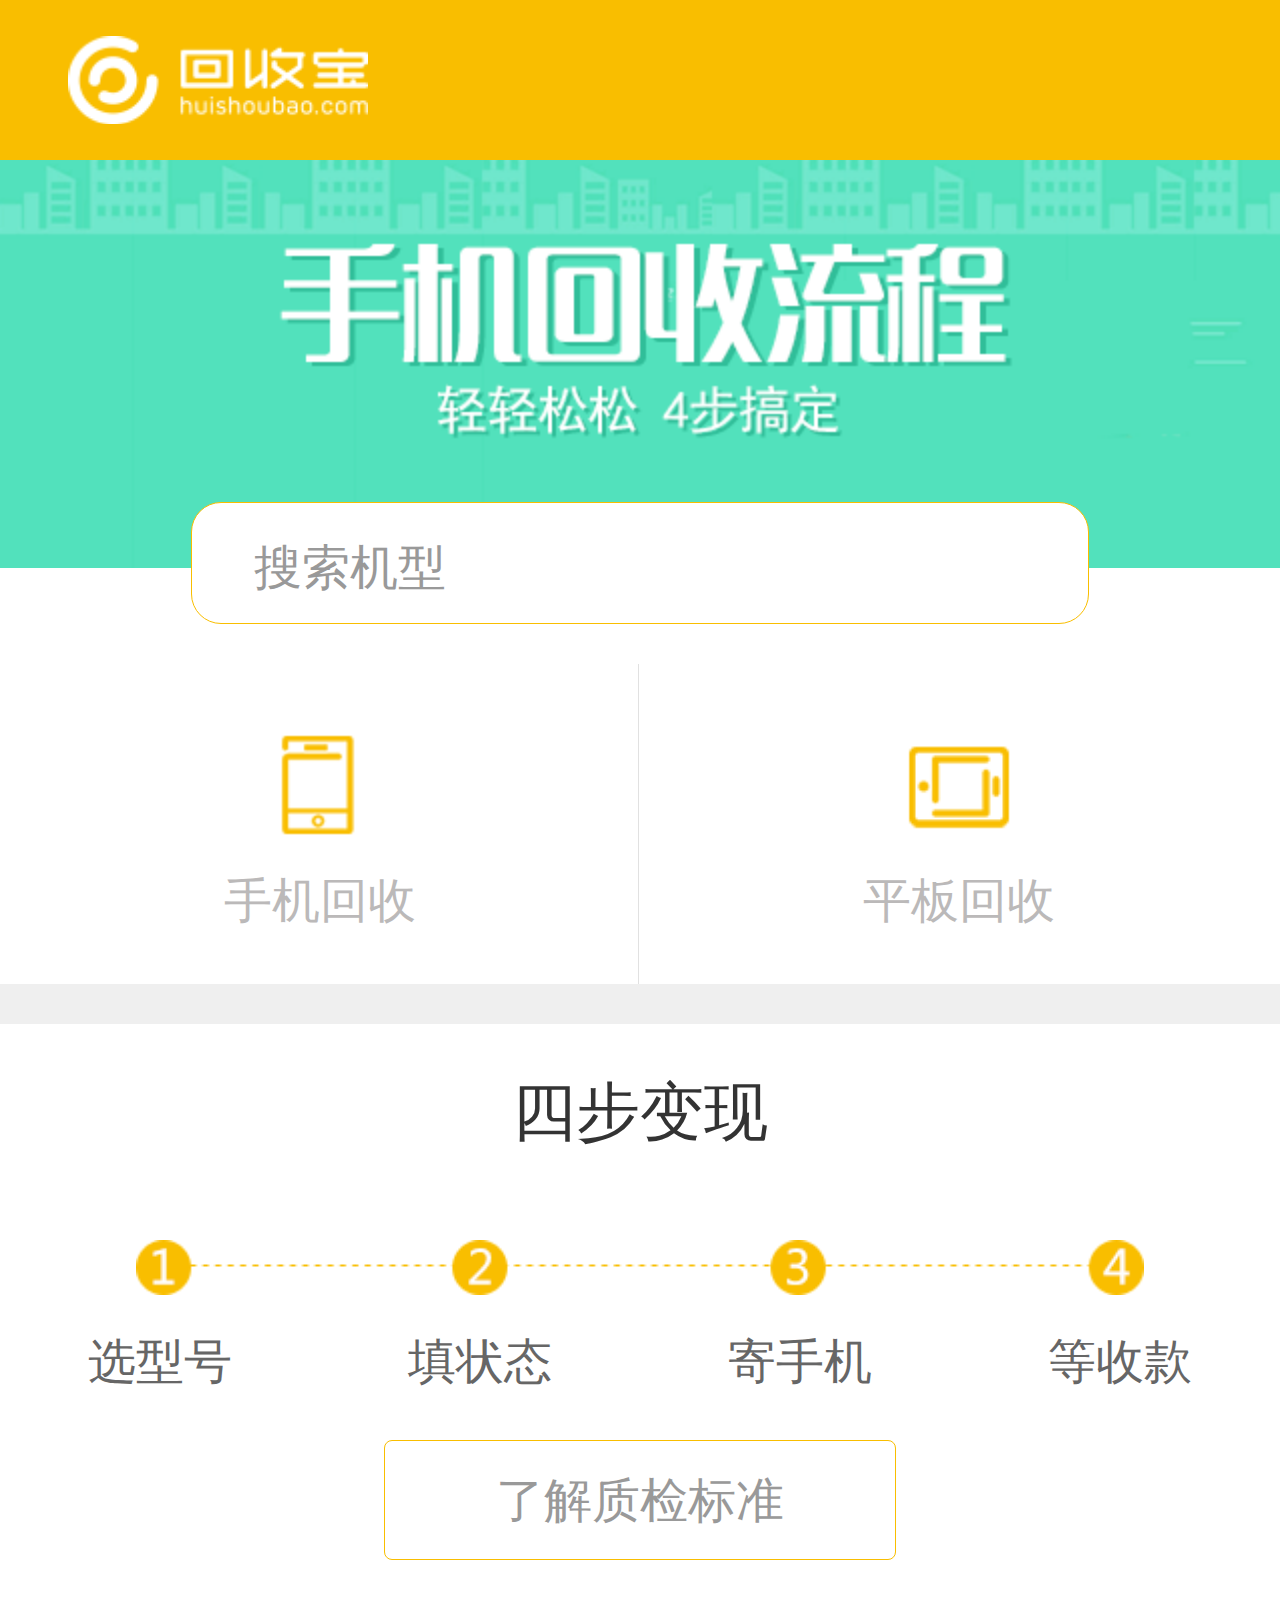
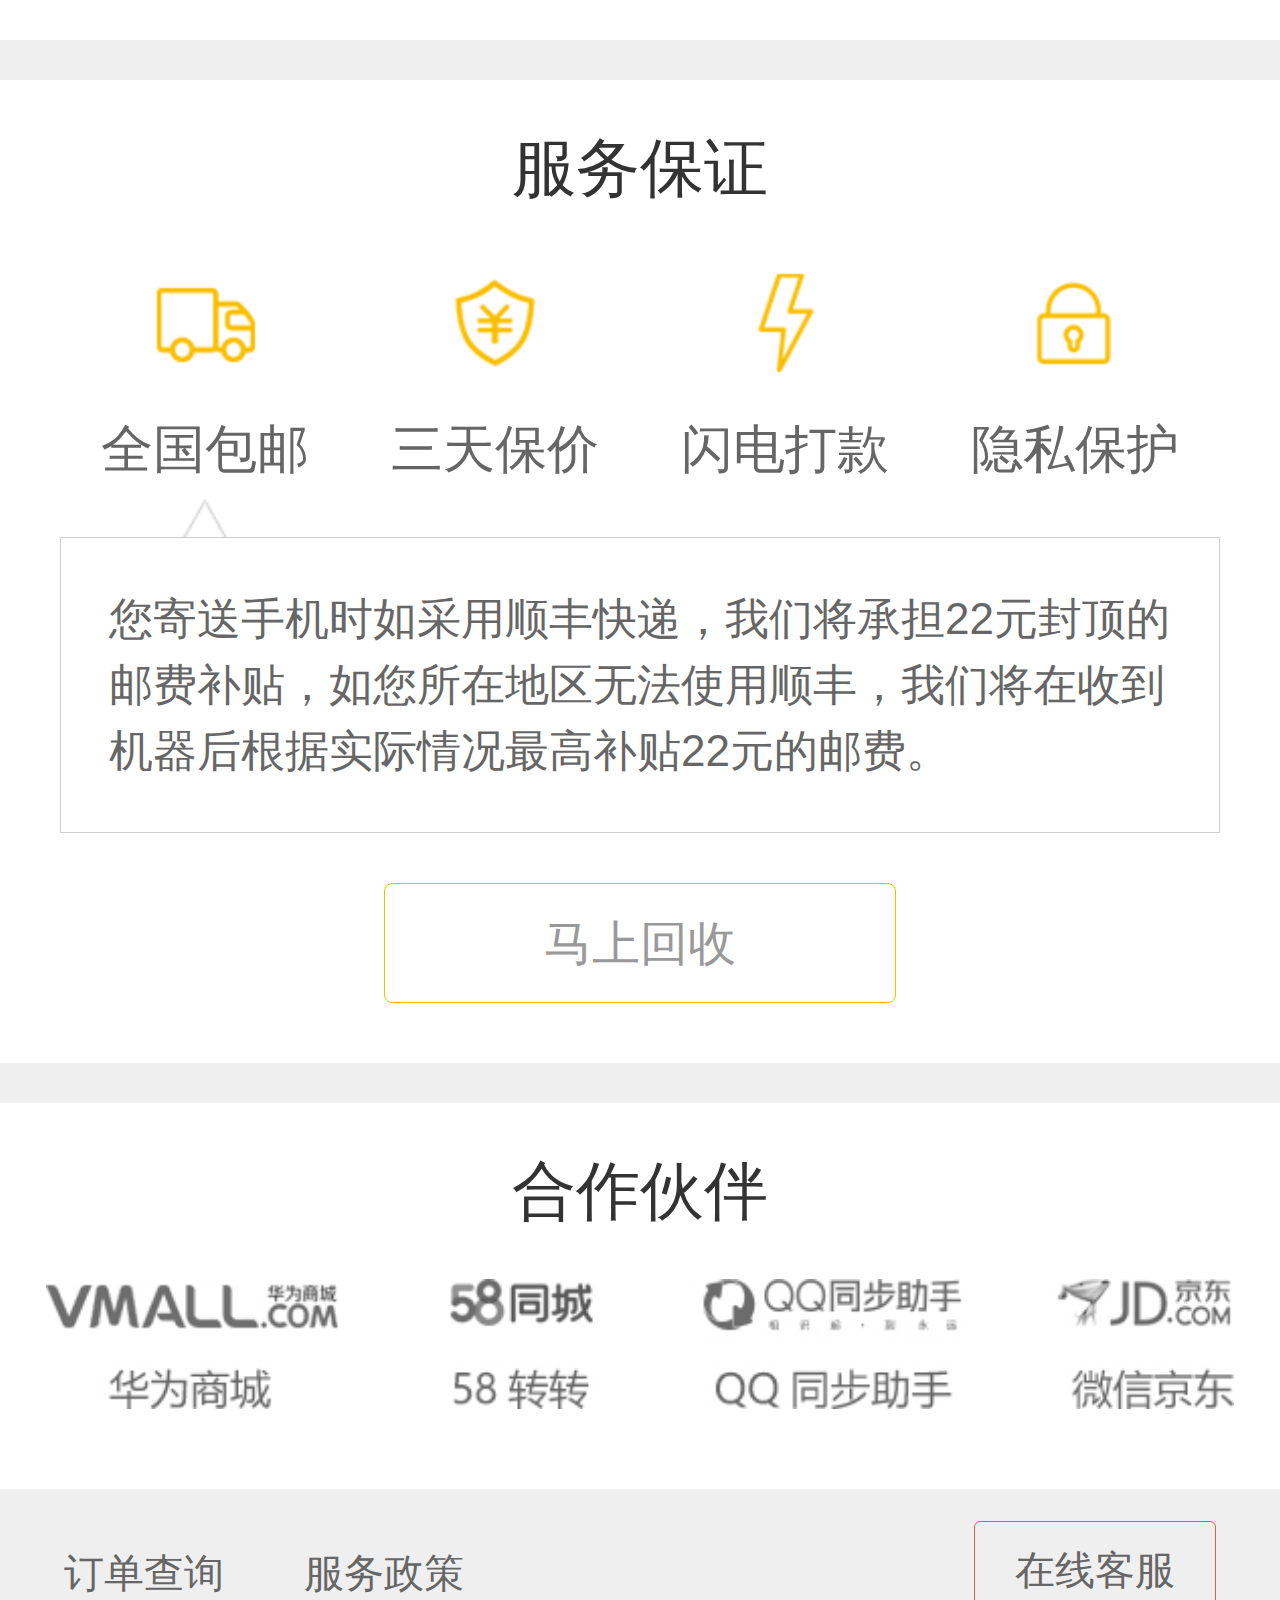
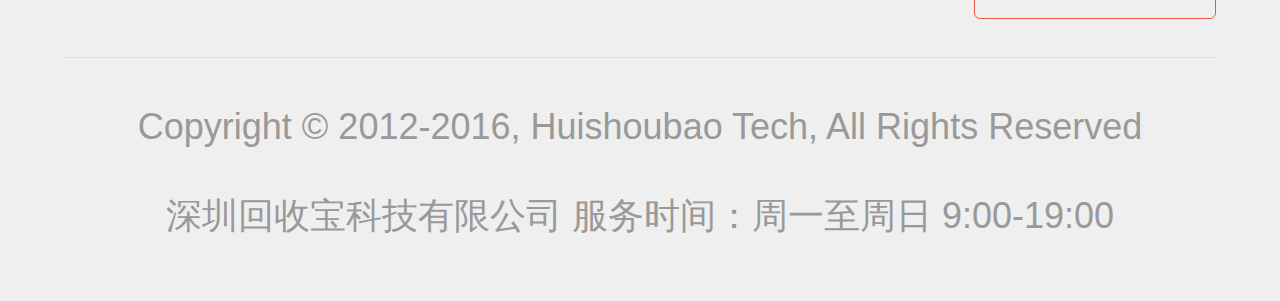
==== index.html @ df053cb3 "first commit" ====
<!DOCTYPE html>
<html lang="en">
<head>
    <meta charset="UTF-8">
    <meta name="viewport" content="width=device-width, initial-scale=1.0, maximum-scale=1.0,user-scalable=no">
    <title>回收宝</title>
    <link rel="stylesheet" href="css/common.css">
    <link rel="stylesheet" href="css/index.css">
</head>
<body>
    <header>
        <a class="header_logo" href="/"></a>
        <a class="iconfont header_icon" href="javascript:;">&#xe600;</a>
        <div class="header_list">
            <ul>
                <li><a href="javascript:;">我的订单</a></li>
                <li><a href="javascript:;">我的现金券</a></li>
                <li><a href="javascript:;">帮助中心</a></li>
                <li><a href="javascript:;">投诉建议</a></li>
                <li><a href="javascript:;">联系我们</a></li>
            </ul>
            <a class="header_link fleft" href="javascript:;">立即回收</a>
            <a class="header_link fright" href="javascript:;">顺丰下单</a>
        </div>
    </header>
    <div class="mask"></div>
    <div class="banner">
        <a class="banner_icon" href="html/swiper.html"><img src="images/16-06-22.png" alt=""></a>
        <a class="search_type" href="/"><span class="iconfont search_icon">&#xe61a;</span>搜索机型</a>
    </div>
    <ul class="type_recycle">
        <li><a class="shouji" href="/">手机回收</a></li>
        <li><a class="pingban" href="/">平板回收</a></li>
    </ul>
    <div class="transit"></div>
    <div class="headline">四步变现</div>
    <div class="fourstep">
        <img src="images/pic_1.png">
        <ul>
            <li>选型号</li>
            <li>填状态</li>
            <li>寄手机</li>
            <li>等收款</li>
        </ul>
        <a href="/" class="check_link">了解质检标准</a>
    </div>
    <div class="transit"></div>
    <div class="headline">服务保证</div>
    <div class="service_pro">
        <ul>
            <li class="service_icon1 act_icon" data-serid="1">全国包邮</li>
            <li class="service_icon2" data-serid="2">三天保价</li>
            <li class="service_icon3" data-serid="3">闪电打款</li>
            <li class="service_icon4" data-serid="4">隐私保护</li>
        </ul>
        <div class="service_panel" id="service_1" style="display:block">
            您寄送手机时如采用顺丰快递，我们将承担22元封顶的邮费补贴，如您所在地区无法使用顺丰，我们将在收到机器后根据实际情况最高补贴22元的邮费。
        </div>
        <div class="service_panel" id="service_2" style="display:none">
            当您提交订单后，评估出的价格三天内发货有效，发货之后价格确保不会有变动。
        </div>
        <div class="service_panel" id="service_3" style="display:none">
            在我方收到货后，如手机实际情况与选项所示一样，将在24小时内把钱汇入您所指定的账户中。
        </div>
        <div class="service_panel" id="service_4" style="display:none">
            全程透明检测，视频录制跟踪，清除手机所有数据，保证您的个人信息安全。
        </div>
        <a href="/" class="check_link">马上回收</a>
    </div>
    <div class="transit"></div>
    <div class="headline">合作伙伴</div>
    <img class="partner" src="images/allP.jpg">
    <div class="footer_box">
        <ul>
            <li class="check_order"><a href="/">订单查询</a></li>
            <li class="svc_policy"><a href="/">服务政策</a></li>
            <li class="customer_svc">在线客服</li>
        </ul>
        <p>Copyright © 2012-2016, Huishoubao Tech, All Rights Reserved</p>
        <p>深圳回收宝科技有限公司 服务时间：周一至周日  9:00-19:00</p>
    </div>
</body>
<script src="script/zepto2.js"></script>
<script src="script/index.js"></script>
</html>
---- css/common.css ----
/* reset */
html { font-family: sans-serif; -ms-text-size-adjust: 100%; -webkit-text-size-adjust: 100%; -webkit-font-smoothing: antialiased; -webkit-overflow-scrolling: touch;}
html,body,h1,h2,h3,h4,h5,h6,div,dl,dt,dd,ul,ol,li,p,blockquote,pre,hr,figure,table,caption,th,td,form,fieldset,legend,input,button,textarea,menu{margin:0;padding:0;}
header,footer,section,article,aside,nav,address,figure,figcaption,menu,details{display:block;}
table{border-collapse:collapse;border-spacing:0;}
caption,th{text-align:left;font-weight:normal;}
html,body,fieldset,img,iframe,abbr{border:0;}
i,cite,em,var,address,dfn,b{font-style:normal; font-weight:normal;}
[hidefocus],summary{outline:0;}
li{list-style:none;}
h1,h2,h3,h4,h5,h6,small{font-size:100%;}
sup,sub{font-size:83%;}
pre,code,kbd,samp{font-family:inherit;}
textarea{overflow:auto;resize:none;}
label,summary{cursor:default;}
a,button{cursor:pointer;-webkit-appearance: none;-webkit-tap-highlight-color: rgba(0,0,0,0);}
input[type="button"],input[type="submit"]{-webkit-appearance: none;-webkit-tap-highlight-color: rgba(0,0,0,0);}
h1,h2,h3,h4,h5,h6,em,strong,b{font-weight:bold;}
ins,u,s,a,a:hover{text-decoration:none;}
body,textarea,input,button,select,keygen,legend{font:14px/1.14 Microsoft Simhei,"微软雅黑",Micorsoft Yahei,Helvetica,"Heiti SC","Droid Sans","Droidsansfallback",sans-serif;color:#333;outline:0;}
html{font-size: 100px; height: 100%;}
body{width:3.2rem;font-size: 14px; height: 100%; background-color: #fff; margin-left: auto; margin-right: auto;}
/*a,a:hover{color:#333;}*/

/* function */
// 万能清除浮动
.f-cb { zoom: 1;}
.f-cb:after { display: block; clear: both; visibility: hidden; height: 0; overflow: hidden; content: "";}
.f-dn { display: none;}
.f-db { display: block;}
.f-dbb { display: block !important;}
.f-fl { float: left;}
.f-fr { float: right;}
.f-oh { overflow: hidden;}
.f-pr { position: relative;}
.f-pa { position: absolute;}
.f-tac { text-align: center;}


@font-face {
  font-family: 'iconfont';  /* project id："172471" */
  src: url('//at.alicdn.com/t/font_e5h2qjke6fkihpvi.eot');
  src: url('//at.alicdn.com/t/font_e5h2qjke6fkihpvi.eot') format('embedded-opentype'),
  url('//at.alicdn.com/t/font_e5h2qjke6fkihpvi.woff') format('woff'),
  url('//at.alicdn.com/t/font_e5h2qjke6fkihpvi.ttf') format('truetype'),
  url('//at.alicdn.com/t/font_e5h2qjke6fkihpvi.svg#iconfont') format('svg');
}
.iconfont{
    font-family:"iconfont";
    font-size:26px;
    font-style:normal;
    text-align: center;
    -webkit-font-smoothing: antialiased;
    -webkit-text-stroke-width: 0.2px;
    -moz-osx-font-smoothing: grayscale;
}
---- css/index.css ----
.fleft {
  float: left; }

.fright {
  float: right; }

header {
  width: 100%;
  height: 0.4rem;
  line-height: 0.4rem;
  background-color: #f9be00;
  position: relative;
  z-index: 102; }
  header .header_icon {
    font-size: 0.2rem;
    float: right;
    margin-right: 0.2rem;
    color: #ffffff; }
  header .header_logo {
    display: block;
    float: left;
    width: 0.75rem;
    height: 0.22rem;
    background: url(../images/logo.png) no-repeat;
    background-size: 100%;
    position: absolute;
    top: 50%;
    left: 0.17rem;
    transform: translateY(-50%);
    color: #ffffff; }
  header .header_list {
    position: absolute;
    top: 100%;
    left: 0;
    width: 100%;
    background-color: #fff;
    z-index: 102;
    padding: 0 0.09rem;
    box-sizing: border-box;
    display: none; }
    header .header_list a {
      display: block;
      font-size: 0.12rem;
      color: #666; }
    header .header_list ul {
      overflow: hidden; }
      header .header_list ul li {
        border-bottom: 1px solid #e1e1e1;
        position: relative; }
        header .header_list ul li a {
          height: 0.39rem;
          line-height: 0.39rem; }
    header .header_list .header_link {
      width: 1.09rem;
      height: 0.29rem;
      line-height: 0.29rem;
      border: 1px solid #e1e1e1;
      border-radius: 8px;
      text-align: center;
      margin: 0.2rem 0.18rem; }

.mask_off {
  overflow: hidden; }

.mask {
  width: 100%;
  height: 100%;
  background-color: rgba(0, 0, 0, 0.4);
  overflow: hidden;
  position: absolute;
  top: 0;
  left: 0;
  z-index: 100;
  display: none; }

.banner {
  width: 100%;
  height: 1rem;
  background-color: #52e1bc;
  position: relative; }
  .banner .banner_icon {
    display: block;
    width: 100%; }
    .banner .banner_icon img {
      width: 100%;
      height: 100%; }
  .banner .search_type {
    display: block;
    width: 70%;
    height: 0.3rem;
    line-height: 0.27rem;
    border: 1px solid #f9be00;
    border-radius: 30px;
    position: absolute;
    left: 50%;
    bottom: -0.16rem;
    transform: translateX(-50%);
    background-color: #ffffff;
    font-size: 0.12rem;
    color: #999; }
    .banner .search_type .search_icon {
      font-size: 0.2rem; }

.type_recycle {
  width: 100%;
  overflow: hidden; }
  .type_recycle li {
    float: left;
    width: 50%;
    height: 0.8rem;
    margin-top: 0.26rem;
    border-left: 1px solid #e1e1e1;
    box-sizing: border-box;
    margin-left: -1px; }
    .type_recycle li a {
      display: block;
      padding-top: 0.145rem;
      height: 100%;
      text-align: center;
      font-size: 0.12rem;
      color: #bbb9b9; }
    .type_recycle li a:before {
      content: '';
      display: block;
      width: 0.28rem;
      height: 0.3rem;
      margin: 0 auto 0.08rem; }
    .type_recycle li a.shouji:before {
      background: url(../images/sprite_1.png) no-repeat;
      background-size: 1.5rem 3.84rem;
      background-position: 0 -1.15rem; }
    .type_recycle li a.pingban:before {
      background: url(../images/icon_pad.png) no-repeat;
      background-size: 100%; }

.transit {
  width: 100%;
  height: 0.1rem;
  overflow: hidden;
  background-color: #efefef; }

.headline {
  height: 0.44rem;
  line-height: 0.44rem;
  text-align: center;
  font-size: 0.16rem; }

.fourstep {
  padding-bottom: 0.2rem;
  padding-top: 0.1rem;
  overflow: hidden; }
  .fourstep img {
    width: 2.52rem;
    margin: 0 auto 0.1rem;
    display: block; }
  .fourstep ul {
    overflow: hidden; }
    .fourstep ul li {
      float: left;
      width: 25%;
      text-align: center;
      font-size: 0.12rem;
      color: #666; }

.check_link {
  display: block;
  width: 1.28rem;
  height: 0.3rem;
  line-height: 0.3rem;
  box-sizing: border-box;
  border: 1px solid #f9be00;
  border-radius: 8px;
  margin: 0 auto;
  margin-top: 0.125rem;
  text-align: center;
  color: #999;
  font-size: 0.12rem; }

.service_pro {
  padding: 0.15rem;
  padding-top: 0; }
  .service_pro ul {
    overflow: hidden; }
    .service_pro ul li {
      float: left;
      width: 25%;
      text-align: center;
      color: #666;
      font-size: 0.13rem; }
    .service_pro ul li:before {
      content: '';
      display: block;
      width: 0.33rem;
      height: 0.33rem;
      background-size: 1.27rem 3.765rem;
      margin-left: auto;
      margin-right: auto;
      margin-bottom: 0.08rem; }
    .service_pro ul .service_icon1:before {
      background: url(../images/sprite_1.png) no-repeat 0 -2.47rem;
      background-size: 1.5rem 3.84rem; }
    .service_pro ul .act_icon:after {
      content: '';
      display: block;
      width: 0.115rem;
      height: 0.105rem;
      margin: 0.05rem auto -0.01rem;
      background: url(../images/sprite_1.png) no-repeat 0 -0.11rem;
      background-size: 1.5rem 3.84rem; }
    .service_pro ul .service_icon2:before {
      background: url(../images/icon_7.png) no-repeat;
      background-size: 100%; }
    .service_pro ul .service_icon3:before {
      background: url(../images/sprite_1.png) no-repeat 0 -1.465rem;
      background-size: 1.5rem 3.84rem; }
    .service_pro ul .service_icon4:before {
      background: url(../images/icon_9.png) no-repeat;
      background-size: 100%; }
  .service_pro .service_panel {
    border: 1px solid #cecece;
    font-size: 0.11rem;
    color: #666;
    padding: 0.12rem;
    line-height: 1.5; }

.partner {
  display: block;
  width: 2.97rem;
  margin: 0 auto;
  margin-bottom: 0.2rem; }

.footer_box {
  width: 100%;
  height: 1.03rem;
  background-color: #efefef; }
  .footer_box ul {
    width: 90%;
    border-bottom: 1px solid #dfdede;
    margin: 0 auto;
    height: 0.42rem;
    line-height: 0.42rem; }
    .footer_box ul li {
      float: left;
      font-size: 0.1rem;
      color: #666; }
      .footer_box ul li a {
        text-decoration: none;
        color: #666; }
    .footer_box ul .check_order {
      margin-right: 0.2rem; }
    .footer_box ul .customer_svc {
      float: right;
      width: 0.6rem;
      height: 0.24rem;
      line-height: 0.24rem;
      border: 1px solid #eb5a47;
      border-radius: 6px;
      text-align: center;
      margin-top: 0.08rem; }
  .footer_box p {
    font-size: 0.09rem;
    color: #999;
    margin-top: 0.12rem;
    text-align: center; }
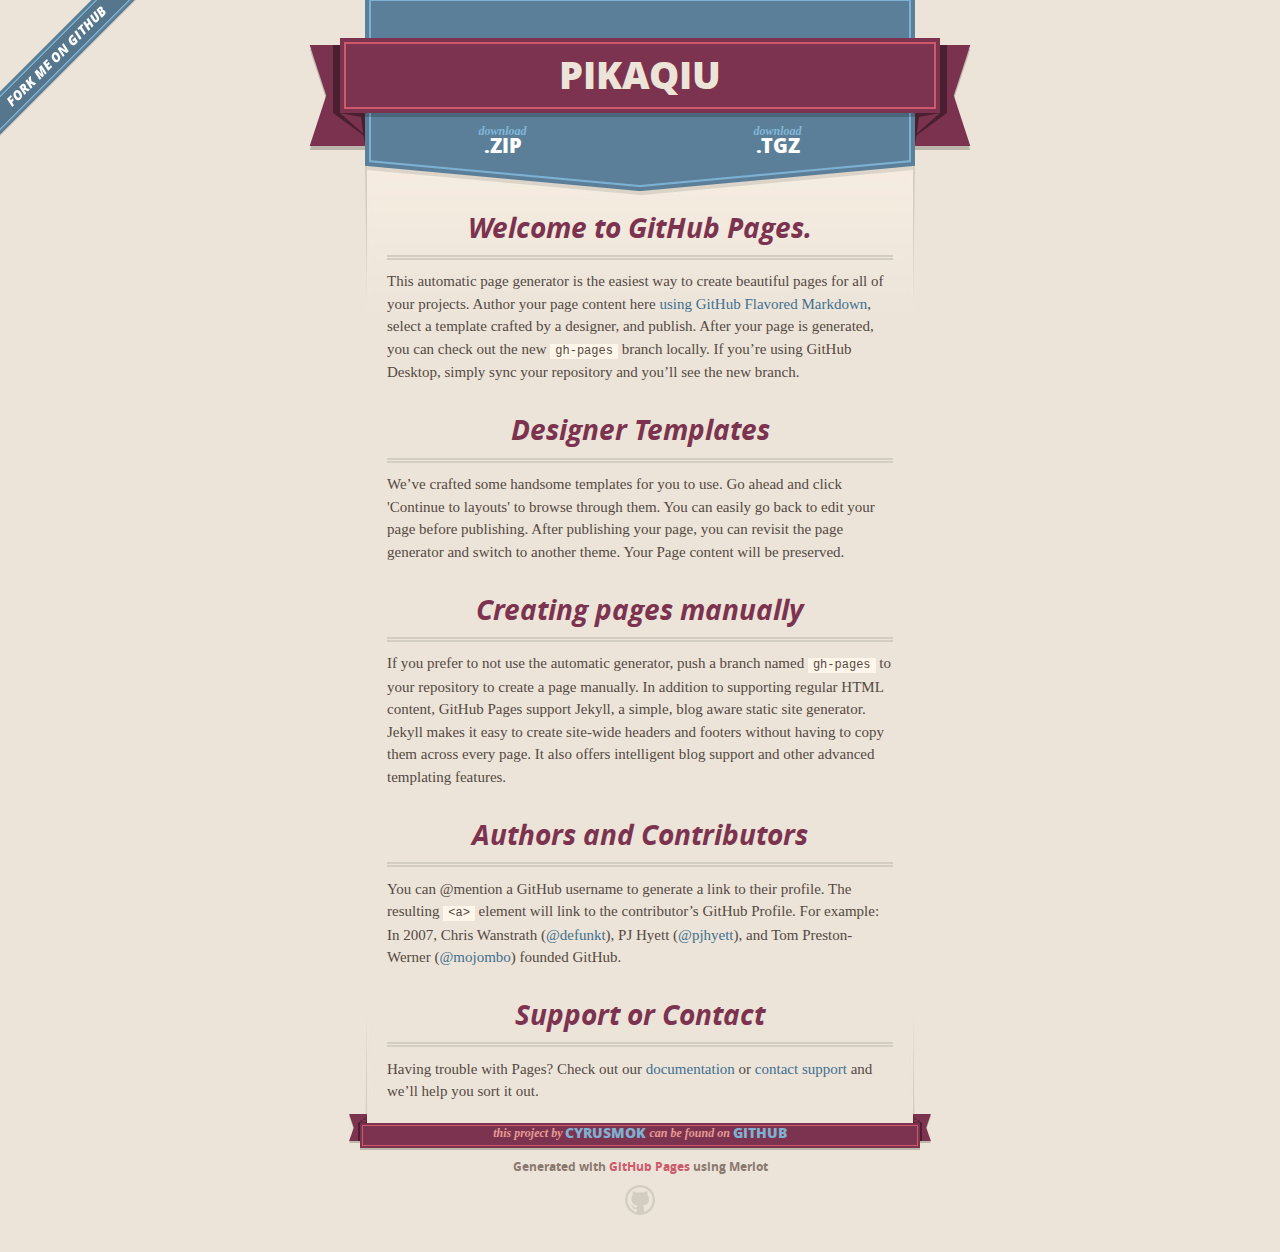
==== commit 6f84c66a: "Create gh-pages branch via GitHub" ====
--- a/index.html
+++ b/index.html
@@ -1,85 +1,91 @@
 <!DOCTYPE html>
-<html lang="en">
-<head>
-    <meta charset="UTF-8">
-    <meta name="viewport" content="width=device-width, initial-scale=1.0, maximum-scale=1.0,user-scalable=no">
-    <title>回收宝</title>
-    <link rel="stylesheet" href="css/common.css">
-    <link rel="stylesheet" href="css/index.css">
-</head>
-<body>
-    <header>
-        <a class="header_logo" href="/"></a>
-        <a class="iconfont header_icon" href="javascript:;">&#xe600;</a>
-        <div class="header_list">
-            <ul>
-                <li><a href="javascript:;">我的订单</a></li>
-                <li><a href="javascript:;">我的现金券</a></li>
-                <li><a href="javascript:;">帮助中心</a></li>
-                <li><a href="javascript:;">投诉建议</a></li>
-                <li><a href="javascript:;">联系我们</a></li>
-            </ul>
-            <a class="header_link fleft" href="javascript:;">立即回收</a>
-            <a class="header_link fright" href="javascript:;">顺丰下单</a>
-        </div>
-    </header>
-    <div class="mask"></div>
-    <div class="banner">
-        <a class="banner_icon" href="html/swiper.html"><img src="images/16-06-22.png" alt=""></a>
-        <a class="search_type" href="/"><span class="iconfont search_icon">&#xe61a;</span>搜索机型</a>
+<html>
+  <head>
+    <meta charset='utf-8'>
+    <meta http-equiv="X-UA-Compatible" content="chrome=1">
+    <meta name="viewport" content="width=640">
+
+    <link rel="stylesheet" href="stylesheets/core.css" media="screen">
+    <link rel="stylesheet" href="stylesheets/mobile.css" media="handheld, only screen and (max-device-width:640px)">
+    <link rel="stylesheet" href="stylesheets/github-light.css">
+
+    <script type="text/javascript" src="javascripts/modernizr.js"></script>
+    <script type="text/javascript" src="https://ajax.googleapis.com/ajax/libs/jquery/1.7.1/jquery.min.js"></script>
+    <script type="text/javascript" src="javascripts/headsmart.min.js"></script>
+    <script type="text/javascript">
+      $(document).ready(function () {
+        $('#main_content').headsmart()
+      })
+    </script>
+    <title>Pikaqiu by cyrusmok</title>
+  </head>
+
+  <body>
+    <a id="forkme_banner" href="https://github.com/cyrusmok/pikaqiu">View on GitHub</a>
+    <div class="shell">
+
+      <header>
+        <span class="ribbon-outer">
+          <span class="ribbon-inner">
+            <h1>Pikaqiu</h1>
+            <h2></h2>
+          </span>
+          <span class="left-tail"></span>
+          <span class="right-tail"></span>
+        </span>
+      </header>
+
+      <section id="downloads">
+        <span class="inner">
+          <a href="https://github.com/cyrusmok/pikaqiu/zipball/master" class="zip"><em>download</em> .ZIP</a><a href="https://github.com/cyrusmok/pikaqiu/tarball/master" class="tgz"><em>download</em> .TGZ</a>
+        </span>
+      </section>
+
+
+      <span class="banner-fix"></span>
+
+
+      <section id="main_content">
+        <h3>
+<a id="welcome-to-github-pages" class="anchor" href="#welcome-to-github-pages" aria-hidden="true"><span aria-hidden="true" class="octicon octicon-link"></span></a>Welcome to GitHub Pages.</h3>
+
+<p>This automatic page generator is the easiest way to create beautiful pages for all of your projects. Author your page content here <a href="https://guides.github.com/features/mastering-markdown/">using GitHub Flavored Markdown</a>, select a template crafted by a designer, and publish. After your page is generated, you can check out the new <code>gh-pages</code> branch locally. If you’re using GitHub Desktop, simply sync your repository and you’ll see the new branch.</p>
+
+<h3>
+<a id="designer-templates" class="anchor" href="#designer-templates" aria-hidden="true"><span aria-hidden="true" class="octicon octicon-link"></span></a>Designer Templates</h3>
+
+<p>We’ve crafted some handsome templates for you to use. Go ahead and click 'Continue to layouts' to browse through them. You can easily go back to edit your page before publishing. After publishing your page, you can revisit the page generator and switch to another theme. Your Page content will be preserved.</p>
+
+<h3>
+<a id="creating-pages-manually" class="anchor" href="#creating-pages-manually" aria-hidden="true"><span aria-hidden="true" class="octicon octicon-link"></span></a>Creating pages manually</h3>
+
+<p>If you prefer to not use the automatic generator, push a branch named <code>gh-pages</code> to your repository to create a page manually. In addition to supporting regular HTML content, GitHub Pages support Jekyll, a simple, blog aware static site generator. Jekyll makes it easy to create site-wide headers and footers without having to copy them across every page. It also offers intelligent blog support and other advanced templating features.</p>
+
+<h3>
+<a id="authors-and-contributors" class="anchor" href="#authors-and-contributors" aria-hidden="true"><span aria-hidden="true" class="octicon octicon-link"></span></a>Authors and Contributors</h3>
+
+<p>You can @mention a GitHub username to generate a link to their profile. The resulting <code>&lt;a&gt;</code> element will link to the contributor’s GitHub Profile. For example: In 2007, Chris Wanstrath (<a href="https://github.com/defunkt" class="user-mention">@defunkt</a>), PJ Hyett (<a href="https://github.com/pjhyett" class="user-mention">@pjhyett</a>), and Tom Preston-Werner (<a href="https://github.com/mojombo" class="user-mention">@mojombo</a>) founded GitHub.</p>
+
+<h3>
+<a id="support-or-contact" class="anchor" href="#support-or-contact" aria-hidden="true"><span aria-hidden="true" class="octicon octicon-link"></span></a>Support or Contact</h3>
+
+<p>Having trouble with Pages? Check out our <a href="https://help.github.com/pages">documentation</a> or <a href="https://github.com/contact">contact support</a> and we’ll help you sort it out.</p>
+      </section>
+
+      <footer>
+        <span class="ribbon-outer">
+          <span class="ribbon-inner">
+            <p>this project by <a href="https://github.com/cyrusmok">cyrusmok</a> can be found on <a href="https://github.com/cyrusmok/pikaqiu">GitHub</a></p>
+          </span>
+          <span class="left-tail"></span>
+          <span class="right-tail"></span>
+        </span>
+        <p>Generated with <a href="https://pages.github.com">GitHub Pages</a> using Merlot</p>
+        <span class="octocat"></span>
+      </footer>
+
     </div>
-    <ul class="type_recycle">
-        <li><a class="shouji" href="/">手机回收</a></li>
-        <li><a class="pingban" href="/">平板回收</a></li>
-    </ul>
-    <div class="transit"></div>
-    <div class="headline">四步变现</div>
-    <div class="fourstep">
-        <img src="images/pic_1.png">
-        <ul>
-            <li>选型号</li>
-            <li>填状态</li>
-            <li>寄手机</li>
-            <li>等收款</li>
-        </ul>
-        <a href="/" class="check_link">了解质检标准</a>
-    </div>
-    <div class="transit"></div>
-    <div class="headline">服务保证</div>
-    <div class="service_pro">
-        <ul>
-            <li class="service_icon1 act_icon" data-serid="1">全国包邮</li>
-            <li class="service_icon2" data-serid="2">三天保价</li>
-            <li class="service_icon3" data-serid="3">闪电打款</li>
-            <li class="service_icon4" data-serid="4">隐私保护</li>
-        </ul>
-        <div class="service_panel" id="service_1" style="display:block">
-            您寄送手机时如采用顺丰快递，我们将承担22元封顶的邮费补贴，如您所在地区无法使用顺丰，我们将在收到机器后根据实际情况最高补贴22元的邮费。
-        </div>
-        <div class="service_panel" id="service_2" style="display:none">
-            当您提交订单后，评估出的价格三天内发货有效，发货之后价格确保不会有变动。
-        </div>
-        <div class="service_panel" id="service_3" style="display:none">
-            在我方收到货后，如手机实际情况与选项所示一样，将在24小时内把钱汇入您所指定的账户中。
-        </div>
-        <div class="service_panel" id="service_4" style="display:none">
-            全程透明检测，视频录制跟踪，清除手机所有数据，保证您的个人信息安全。
-        </div>
-        <a href="/" class="check_link">马上回收</a>
-    </div>
-    <div class="transit"></div>
-    <div class="headline">合作伙伴</div>
-    <img class="partner" src="images/allP.jpg">
-    <div class="footer_box">
-        <ul>
-            <li class="check_order"><a href="/">订单查询</a></li>
-            <li class="svc_policy"><a href="/">服务政策</a></li>
-            <li class="customer_svc">在线客服</li>
-        </ul>
-        <p>Copyright © 2012-2016, Huishoubao Tech, All Rights Reserved</p>
-        <p>深圳回收宝科技有限公司 服务时间：周一至周日  9:00-19:00</p>
-    </div>
-</body>
-<script src="script/zepto2.js"></script>
-<script src="script/index.js"></script>
-</html>+
+    
+  </body>
+</html>
--- a/stylesheets/core.css
+++ b/stylesheets/core.css
@@ -0,0 +1,3 @@
+@import url("screen.css");
+@import url("non-screen.css") handheld;
+@import url("non-screen.css") only screen and (max-device-width:640px);--- a/stylesheets/mobile.css
+++ b/stylesheets/mobile.css
@@ -0,0 +1,510 @@
+/* Generated by Font Squirrel (http://www.fontsquirrel.com) on February 9, 2012 */
+
+
+@font-face {
+  font-family: 'Open Sans';
+  src: url('../fonts/opensans-regular-webfont.eot');
+  src: url('../fonts/opensans-regular-webfont.eot?#iefix') format('embedded-opentype'),
+       url('../fonts/opensans-regular-webfont.woff') format('woff'),
+       url('../fonts/opensans-regular-webfont.ttf') format('truetype'),
+       url('../fonts/opensans-regular-webfont.svg#OpenSansRegular') format('svg');
+  font-weight: normal;
+  font-style: normal;
+}
+
+@font-face {
+  font-family: 'Open Sans';
+  src: url('../fonts/opensans-italic-webfont.eot');
+  src: url('../fonts/opensans-italic-webfont.eot?#iefix') format('embedded-opentype'),
+       url('../fonts/opensans-italic-webfont.woff') format('woff'),
+       url('../fonts/opensans-italic-webfont.ttf') format('truetype'),
+       url('../fonts/opensans-italic-webfont.svg#OpenSansItalic') format('svg');
+  font-weight: normal;
+  font-style: italic;
+}
+
+@font-face {
+  font-family: 'Open Sans';
+  src: url('../fonts/opensans-bold-webfont.eot');
+  src: url('../fonts/opensans-bold-webfont.eot?#iefix') format('embedded-opentype'),
+       url('../fonts/opensans-bold-webfont.woff') format('woff'),
+       url('../fonts/opensans-bold-webfont.ttf') format('truetype'),
+       url('../fonts/opensans-bold-webfont.svg#OpenSansBold') format('svg');
+  font-weight: bold;
+  font-style: normal;
+}
+
+@font-face {
+  font-family: 'Open Sans';
+  src: url('../fonts/opensans-bolditalic-webfont.eot');
+  src: url('../fonts/opensans-bolditalic-webfont.eot?#iefix') format('embedded-opentype'),
+       url('../fonts/opensans-bolditalic-webfont.woff') format('woff'),
+       url('../fonts/opensans-bolditalic-webfont.ttf') format('truetype'),
+       url('../fonts/opensans-bolditalic-webfont.svg#OpenSansBoldItalic') format('svg');
+  font-weight: bold;
+  font-style: italic;
+}
+
+@font-face {
+  font-family: 'Open Sans';
+  src: url('../fonts/opensans-extrabold-webfont.eot');
+  src: url('../fonts/opensans-extrabold-webfont.eot?#iefix') format('embedded-opentype'),
+       url('../fonts/opensans-extrabold-webfont.woff') format('woff'),
+       url('../fonts/opensans-extrabold-webfont.ttf') format('truetype'),
+       url('../fonts/opensans-extrabold-webfont.svg#OpenSansExtrabold') format('svg');
+  font-weight: bolder;
+  font-style: normal;
+}
+
+
+/* http://meyerweb.com/eric/tools/css/reset/ 
+   v2.0 | 20110126
+   License: none (public domain)
+*/
+
+html, body, div, span, applet, object, iframe,
+h1, h2, h3, h4, h5, h6, p, blockquote, pre,
+a, abbr, acronym, address, big, cite, code,
+del, dfn, em, img, ins, kbd, q, s, samp,
+small, strike, strong, sub, sup, tt, var,
+b, u, i, center,
+dl, dt, dd, ol, ul, li,
+fieldset, form, label, legend,
+table, caption, tbody, tfoot, thead, tr, th, td,
+article, aside, canvas, details, embed, 
+figure, figcaption, footer, header, hgroup, 
+menu, nav, output, ruby, section, summary,
+time, mark, audio, video {
+  margin: 0;
+  padding: 0;
+  border: 0;
+  font-size: 100%;
+  font: inherit;
+  vertical-align: baseline;
+}
+/* HTML5 display-role reset for older browsers */
+article, aside, details, figcaption, figure, 
+footer, header, hgroup, menu, nav, section {
+  display: block;
+}
+body {
+  line-height: 1;
+}
+ol, ul {
+  list-style: none;
+}
+blockquote, q {
+  quotes: none;
+}
+blockquote:before, blockquote:after,
+q:before, q:after {
+  content: '';
+  content: none;
+}
+table {
+  border-collapse: collapse;
+  border-spacing: 0;
+}
+
+header, footer, section {
+  display: block;
+  position: relative;
+}
+
+/* STYLES */
+
+div.shell {
+  display: block;
+  width: 640px;
+  margin: 0 auto;
+}
+
+a#forkme_banner {
+  display: none;
+}
+
+/* header */
+
+header {
+  position: relative;
+  z-index: 2;
+  margin: 0;
+  max-width: 640px;
+  top: 51px;
+}
+
+header span.ribbon-inner {
+  position: relative;
+  display: block;
+  background-color: #cd596b;
+  border: 8px solid #7c334f;
+  padding: 6px;
+  z-index: 1;
+}
+
+header span.left-tail, header span.right-tail {
+  position: relative;
+  display: block;
+  width: 19px;
+  height: 10px;
+  background: transparent url(../images/ribbon-tail-sprite-2x.png) 0 0 no-repeat;
+  position: absolute;
+  bottom: -10px;
+  z-index: 0;
+}
+
+header span.left-tail {
+  background-position: 0 0;
+  left: 0;
+}
+
+header span.right-tail {
+  background-position: -19px 0;
+  right: 0;
+}
+
+header h1 {
+  background-color: #7c334f;
+  font-size: 2em;
+  font-weight: bolder;
+  font-style: normal;
+  text-transform: uppercase;
+  color: #ece4d8;
+  text-align: center;
+  line-height:1;  
+  padding: 14px 20px 0;
+}
+
+header h2 {
+  background-color: #7c334f;
+  font: bold italic .85em/1.5 Georgia, Times, “Times New Roman”, serif;
+  color: #e69b95;
+  padding-bottom: 14px;
+  margin-top: -3px;
+  text-align: center;
+}
+
+section#downloads {
+  position: relative;
+  display: block;
+  height: 171px;
+  width: 602px;
+  padding-bottom: 150px;
+  margin: 51px auto -250px;
+  z-index: 1;
+  background: transparent url(../images/shield.png) center 0 no-repeat;
+}
+
+section#downloads a {
+  display: none;
+}
+
+span.banner-fix {
+  background: transparent url(../images/shield-fallback.png) center top no-repeat;
+  display: block;
+  height: 31px;
+  position: absolute;
+  width: 640px;
+  top: 20px;
+
+}
+
+section#main_content {
+  z-index: 2;
+  padding: 20px 40px 0;
+  min-height:185px;
+}
+
+/* footer */
+
+footer {
+  background: none;
+  padding-top: 104px;
+  margin: -94px auto 40px;
+  max-width:640px;
+  text-align: center;
+}
+
+footer span.ribbon-outer {
+  display: block;
+  position: relative;
+  border-bottom: 2px solid #bdb6ad;
+}
+
+footer span.ribbon-inner {
+  position: relative;
+  display: block;
+  background-color: #cd596b;
+  border: 8px solid #7c334f;
+  padding: 6px;
+  z-index: 1;
+}
+
+footer p {
+  font-family: 'Open Sans', sans-serif;
+  font-weight: bold;
+  font-size: .6em;
+  color: #8b786f;
+}
+
+footer a {
+  color: #cd596b;
+}
+
+footer span.ribbon-inner p {
+  background-color: #7c334f;
+  margin: 0;
+  color: #e69b95;
+  font: bold italic 22px/1 Georgia, Times, “Times New Roman”, serif;
+  height: auto;
+  line-height: 1.1;
+  padding: 20px 0px 10px;
+}
+
+footer span.ribbon-inner a {
+  display: block;
+  position: relative;
+  bottom: 0;
+  color: #7eb0d2;
+  font-family: 'Open Sans', sans-serif;
+  text-transform: uppercase;
+  font-style: normal;
+  font-weight: bolder;
+  font-size: 38px;
+  padding-bottom: 10px;
+}
+
+footer span.ribbon-inner a:hover {
+  color: #7eb0d2;
+}
+
+footer span.left-tail, footer span.right-tail {
+  position: relative;
+  display: block;
+  width: 23px;
+  height: 126px;
+  background: transparent url(../images/small-ribbon-tail-sprite-2x.png) 0 0 no-repeat;
+  position: absolute;
+  top: -126px;
+  z-index: 0;
+}
+
+footer span.left-tail {
+  background-position: 0 0;
+  left: 0;
+}
+
+footer span.right-tail {
+  background-position: -23px 0;
+  right: 0;
+}
+
+footer span.octocat {
+  background: transparent url(../images/octocat-2x.png) 0 0 no-repeat;
+  display: block;
+  width: 60px;
+  height: 60px;
+  margin: 20px auto 0;}
+
+/* content */
+
+body {
+  background: #ece4d8;
+  font: normal normal 30px/1.5 Georgia, Palatino,” Palatino Linotype”, Times, “Times New Roman”, serif;
+  color: #544943;
+  -webkit-font-smoothing: antialiased;
+}
+
+a, a:hover {
+  color: #417090;
+}
+
+a {
+  text-decoration: none;
+}
+
+a:hover {
+  text-decoration: underline;
+}
+
+h1,h2,h3,h4,h5,h6 {
+  font-family: 'Open Sans', sans-serif;
+  font-weight: bold;
+}
+
+p {
+  margin: .7em 0 0;
+}
+
+strong {
+  font-weight: bold;
+}
+
+em {
+  font-style: italic;
+}
+
+ol {
+  margin: .7em 0;
+  list-style-type: decimal;
+  padding-left: 1.35em;
+}
+
+ul {
+  margin: .7em 0;
+  padding-left: 1.35em;
+}
+
+ul li {
+  padding-left: 20px;
+  background: transparent url(../images/chevron-2x.png) left 15px no-repeat;
+}
+
+blockquote {
+  font-family: 'Open Sans', sans-serif;
+  margin: 20px 0;
+  color: #8b786f;
+  padding-left: 1.35em;
+  background: transparent url('../images/blockquote-gfx-2x.png') 0 8px no-repeat;
+}
+
+img {
+  -webkit-box-shadow: 0px 4px 0px #bdb6ad;
+  -moz-box-shadow: 0px 4px 0px #bdb6ad;
+  box-shadow: 0px 4px 0px #bdb6ad;
+  border: 4px solid #fff6e9;
+  max-width: 556px;
+}
+
+hr {
+  border: none;
+  outline: none;
+  height: 42px;
+  background: transparent url('../images/hr-2x.jpg') center center repeat-x;
+  margin: 0 0 20px;
+}
+
+code {
+  background: #fff6e9;
+  font: normal normal .9em/1.7 "Lucida Sans Typewriter", "Lucida Console", Monaco, "Bitstream Vera Sans Mono", monospace;
+  padding: 0 5px 1px;
+}
+
+pre {
+  margin: 10px 0 20px;
+  padding: .7em;
+  background: #fff6e9;
+  border-bottom: 4px solid #bdb6ad;
+  font: normal normal .9em/1.7 "Lucida Sans Typewriter", "Lucida Console", Monaco, "Bitstream Vera Sans Mono", monospace;
+  overflow: auto;
+}
+
+table {
+  background: #fff6e9;
+  display: table;
+  width: 100%;
+  border-collapse: separate;
+  border-bottom: 4px solid #bdb6ad;
+  margin: 10px 0;
+}
+
+tr {
+  display: table-row;
+}
+
+th {
+  display: table-cell;
+  padding: 2px 10px;
+  border: solid #ece4d8;
+  border-width: 0 4px 4px 0;
+  color: #cd596b;
+  font-family: 'Open Sans', sans-serif;
+  font-weight: bold;
+  font-size: .85em;
+}
+
+td {
+  display: table-cell;
+  padding: 0 .7em;
+  border: solid #ece4d8;
+  border-width: 0 4px 4px 0;
+}
+
+td:last-child, th:last-child {
+  border-right: none;
+}
+
+tr:last-child td {
+  border-bottom: none;
+}
+
+dl {
+  margin: .7em 0 20px;
+}
+
+dt {
+  font-family: 'Open Sans', sans-serif;
+  font-weight: bold;
+}
+
+dd {
+  padding-left: 1.35em;
+}
+
+dd p:first-child {
+  margin-top: 0;
+}
+
+/* Content based headers */
+
+#main_content > .header-level-1:first-child,
+#main_content > .header-level-2:first-child,
+#main_content > .header-level-3:first-child,
+#main_content > .header-level-4:first-child,
+#main_content > .header-level-5:first-child,
+#main_content > .header-level-6:first-child {
+  margin-top: 0;
+}
+
+.header-level-1 {
+  font-size: 1.85em;
+  border-bottom: .2em double #d3ccc1;
+  color: #7c334f;
+  text-align: center;
+  font-style: italic;
+  margin: 1.1em 0 .38em;
+  line-height: 1.2;
+  padding-bottom: 10px
+}
+
+.header-level-2 {
+  font-size: 1.58em;
+  color: #7c334f;
+  margin: .95em 0 .5em;
+  border-bottom: .1em solid #D3CCC1;
+  line-height: 1.2;
+  padding-bottom: 10px
+}
+
+.header-level-3 {
+  margin: 20px 0 10px;
+  font-size: 1.45em;
+}
+
+.header-level-4 {
+  margin: .6em 0;
+  font-size: 1.2em;
+  color: #cd596b;
+}
+
+.header-level-5 {
+  margin: .7em 0;
+  font-size: 1em;
+  color: #8b786f;
+}
+
+.header-level-6 {
+  margin: .8em 0;
+  font-size: .85em;
+  font-style: italic;
+}--- a/stylesheets/github-light.css
+++ b/stylesheets/github-light.css
@@ -0,0 +1,124 @@
+/*
+The MIT License (MIT)
+
+Copyright (c) 2016 GitHub, Inc.
+
+Permission is hereby granted, free of charge, to any person obtaining a copy
+of this software and associated documentation files (the "Software"), to deal
+in the Software without restriction, including without limitation the rights
+to use, copy, modify, merge, publish, distribute, sublicense, and/or sell
+copies of the Software, and to permit persons to whom the Software is
+furnished to do so, subject to the following conditions:
+
+The above copyright notice and this permission notice shall be included in all
+copies or substantial portions of the Software.
+
+THE SOFTWARE IS PROVIDED "AS IS", WITHOUT WARRANTY OF ANY KIND, EXPRESS OR
+IMPLIED, INCLUDING BUT NOT LIMITED TO THE WARRANTIES OF MERCHANTABILITY,
+FITNESS FOR A PARTICULAR PURPOSE AND NONINFRINGEMENT. IN NO EVENT SHALL THE
+AUTHORS OR COPYRIGHT HOLDERS BE LIABLE FOR ANY CLAIM, DAMAGES OR OTHER
+LIABILITY, WHETHER IN AN ACTION OF CONTRACT, TORT OR OTHERWISE, ARISING FROM,
+OUT OF OR IN CONNECTION WITH THE SOFTWARE OR THE USE OR OTHER DEALINGS IN THE
+SOFTWARE.
+
+*/
+
+.pl-c /* comment */ {
+  color: #969896;
+}
+
+.pl-c1 /* constant, variable.other.constant, support, meta.property-name, support.constant, support.variable, meta.module-reference, markup.raw, meta.diff.header */,
+.pl-s .pl-v /* string variable */ {
+  color: #0086b3;
+}
+
+.pl-e /* entity */,
+.pl-en /* entity.name */ {
+  color: #795da3;
+}
+
+.pl-smi /* variable.parameter.function, storage.modifier.package, storage.modifier.import, storage.type.java, variable.other */,
+.pl-s .pl-s1 /* string source */ {
+  color: #333;
+}
+
+.pl-ent /* entity.name.tag */ {
+  color: #63a35c;
+}
+
+.pl-k /* keyword, storage, storage.type */ {
+  color: #a71d5d;
+}
+
+.pl-s /* string */,
+.pl-pds /* punctuation.definition.string, string.regexp.character-class */,
+.pl-s .pl-pse .pl-s1 /* string punctuation.section.embedded source */,
+.pl-sr /* string.regexp */,
+.pl-sr .pl-cce /* string.regexp constant.character.escape */,
+.pl-sr .pl-sre /* string.regexp source.ruby.embedded */,
+.pl-sr .pl-sra /* string.regexp string.regexp.arbitrary-repitition */ {
+  color: #183691;
+}
+
+.pl-v /* variable */ {
+  color: #ed6a43;
+}
+
+.pl-id /* invalid.deprecated */ {
+  color: #b52a1d;
+}
+
+.pl-ii /* invalid.illegal */ {
+  color: #f8f8f8;
+  background-color: #b52a1d;
+}
+
+.pl-sr .pl-cce /* string.regexp constant.character.escape */ {
+  font-weight: bold;
+  color: #63a35c;
+}
+
+.pl-ml /* markup.list */ {
+  color: #693a17;
+}
+
+.pl-mh /* markup.heading */,
+.pl-mh .pl-en /* markup.heading entity.name */,
+.pl-ms /* meta.separator */ {
+  font-weight: bold;
+  color: #1d3e81;
+}
+
+.pl-mq /* markup.quote */ {
+  color: #008080;
+}
+
+.pl-mi /* markup.italic */ {
+  font-style: italic;
+  color: #333;
+}
+
+.pl-mb /* markup.bold */ {
+  font-weight: bold;
+  color: #333;
+}
+
+.pl-md /* markup.deleted, meta.diff.header.from-file */ {
+  color: #bd2c00;
+  background-color: #ffecec;
+}
+
+.pl-mi1 /* markup.inserted, meta.diff.header.to-file */ {
+  color: #55a532;
+  background-color: #eaffea;
+}
+
+.pl-mdr /* meta.diff.range */ {
+  font-weight: bold;
+  color: #795da3;
+}
+
+.pl-mo /* meta.output */ {
+  color: #1d3e81;
+}
+
